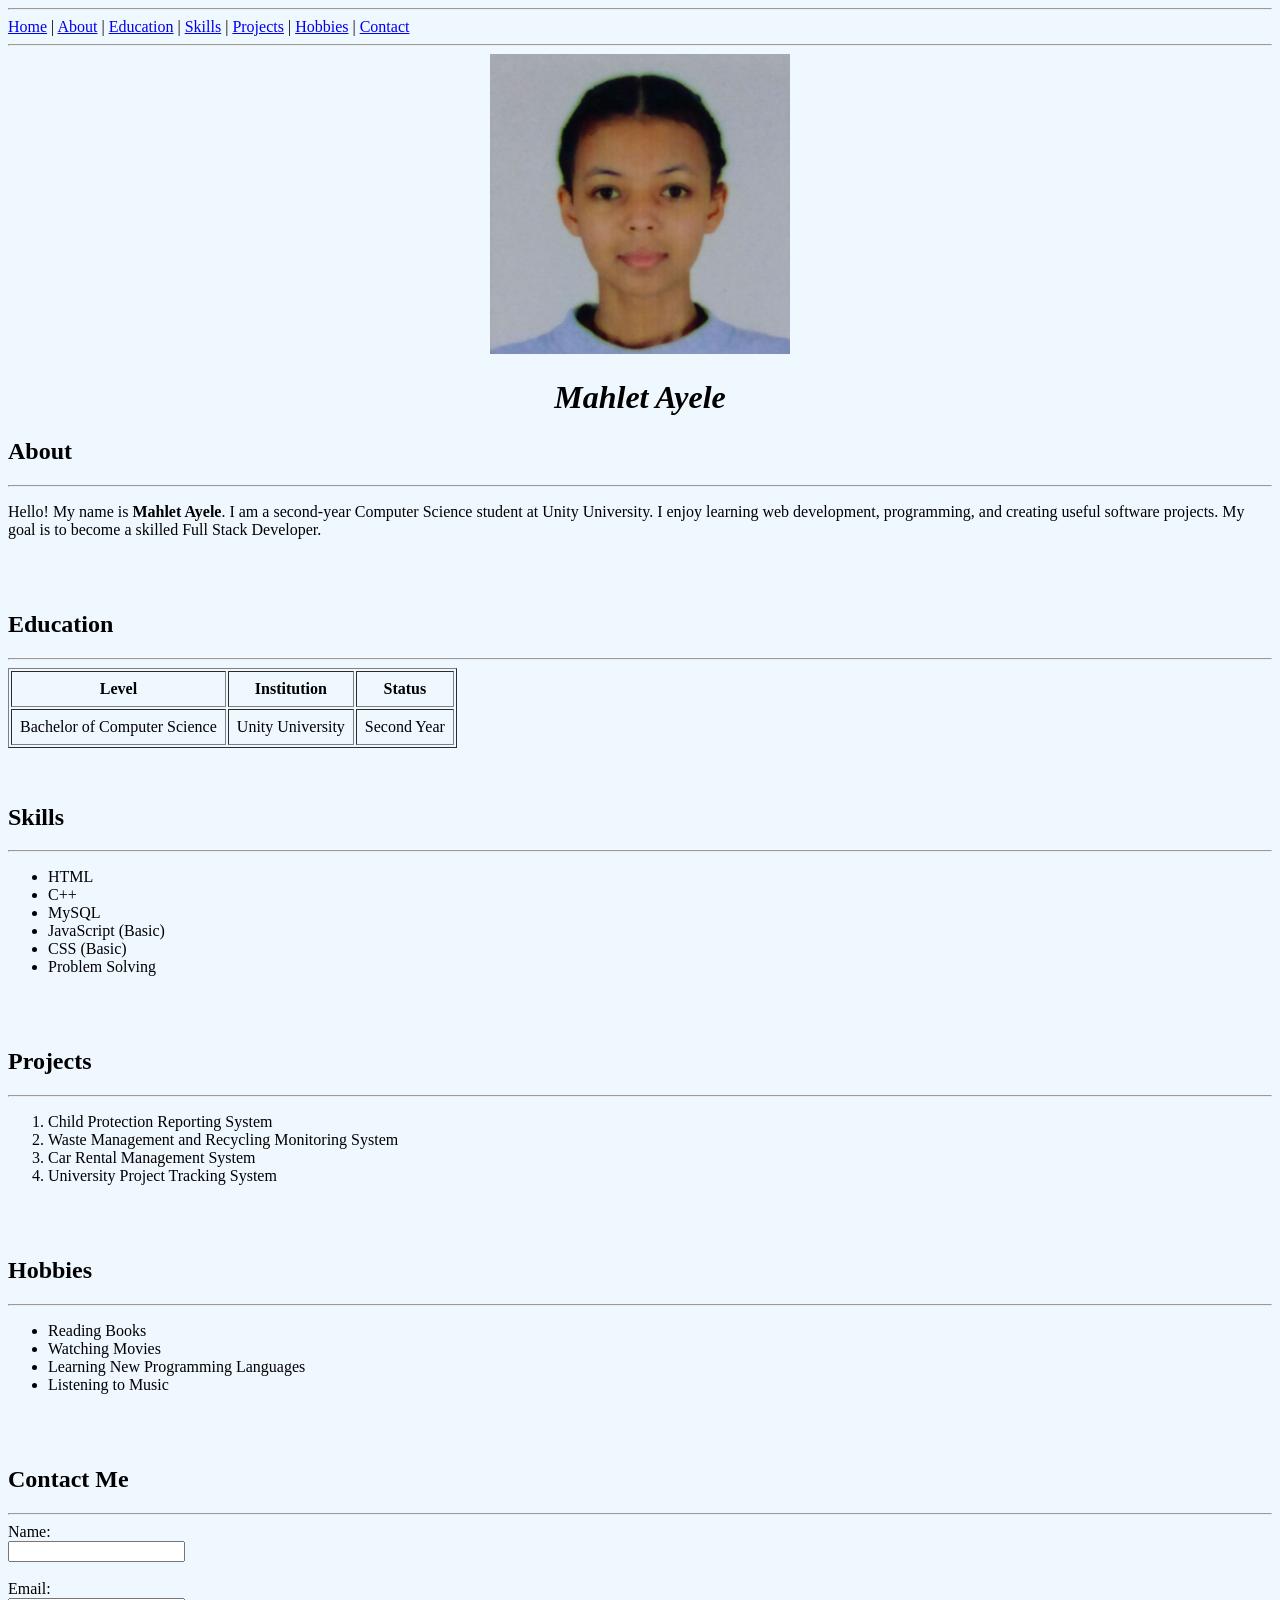
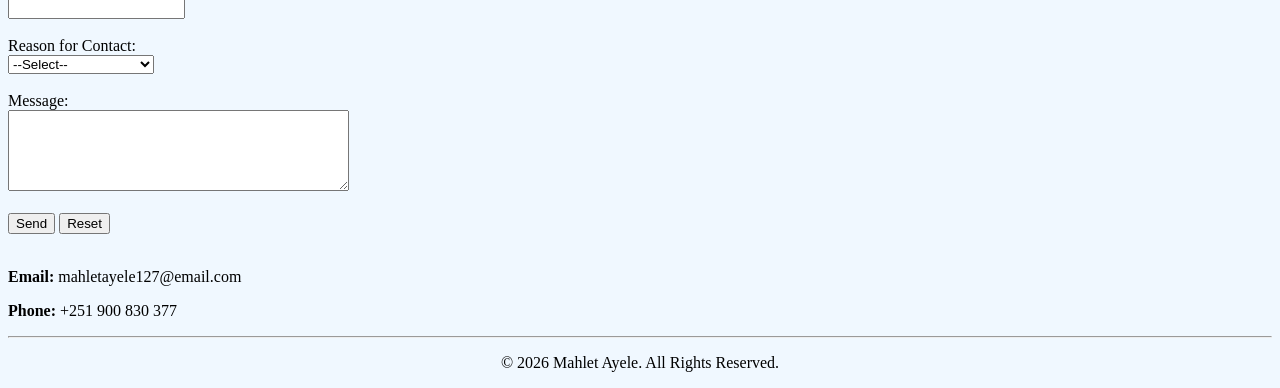
==== index.html @ 09d06539 "first" ====
<!DOCTYPE html>
<html lang="en">
<head>
    <meta charset="UTF-8">
    <meta name="viewport" content="width=device-width, initial-scale=1.0">
    <title>My Portfolio</title>
</head>
<body style="background-color: aliceblue;">

    <header>
        <hr>
        <nav>
            <a href="index.html">Home</a> |
            <a href="about.html">About</a> |
            <a href="education.html">Education</a> |
            <a href="skills.html">Skills</a> |
            <a href="projects.html">Projects</a> |
            <a href="hobbies.html">Hobbies</a> |
            <a href="contact.html">Contact</a>
        </nav>
        <hr>
        
        <center>
            <img src="profile.jpg" alt="Portrait of Mahlet Ayele" width="300" height="300">
            <h1><em>Mahlet Ayele</em></h1>
        </center>
    </header>

    <main>
 
        <section id="about">
            <h2>About</h2>
            <hr>
            <p>
                Hello! My name is <strong>Mahlet Ayele</strong>. I am a second-year
                Computer Science student at Unity University. I enjoy learning web
                development, programming, and creating useful software projects.
                My goal is to become a skilled Full Stack Developer.
            </p>
        </section>

        <br><br>

        <section id="education">
            <h2>Education</h2>
            <hr>
            <table border="1" cellpadding="8">
                <tr>
                    <th>Level</th>
                    <th>Institution</th>
                    <th>Status</th>
                </tr>

                <tr>
                    <td>Bachelor of Computer Science</td>
                    <td>Unity University</td>
                    <td>Second Year</td>
                </tr>
            </table>
        </section>

        <br><br>

        <section id="skills">
            <h2>Skills</h2>
            <hr>
            <ul>
                <li>HTML</li>
                <li>C++</li>
                <li>MySQL</li>
                <li>JavaScript (Basic)</li>
                <li>CSS (Basic)</li>
                <li>Problem Solving</li>
            </ul>
        </section>

        <br><br>

        <section id="projects">
            <h2>Projects</h2>
            <hr>
            <ol>
                <li>Child Protection Reporting System</li>
                <li>Waste Management and Recycling Monitoring System</li>
                <li>Car Rental Management System</li>
                <li>University Project Tracking System</li>
            </ol>
        </section>

        <br><br>

        <section id="hobbies">
            <h2>Hobbies</h2>
            <hr>
            <ul>
                <li>Reading Books</li>
                <li>Watching Movies</li>
                <li>Learning New Programming Languages</li>
                <li>Listening to Music</li>
            </ul>
        </section>

        <br><br>

        <section id="contact">
            <h2>Contact Me</h2>
            <hr>
            <form action="#" method="post">

                <label for="name">Name:</label><br>
                <input type="text" id="name" name="name" required><br><br>

                <label for="email">Email:</label><br>
                <input type="email" id="email" name="email" required><br><br>

                 <label for="reason">Reason for Contact:</label><br>

                <select id="reason" name="reason">
                    <option value="">--Select--</option>
                    <option value="Job Opportunity">Job Opportunity</option>
                    <option value="Internship">Internship</option>
                    <option value="Project Collaboration">Project Collaboration</option>
                    <option value="Other">Other</option>
                </select><br><br>

                <label for="message">Message:</label><br>
                <textarea id="message" name="message" rows="5" cols="40" required></textarea><br><br>

                <button type="submit">Send</button>
                <button type="reset">Reset</button> 
            </form>

            <br>

            <p><strong>Email:</strong> mahletayele127@email.com</p>
            <p><strong>Phone:</strong> +251 900 830 377</p>
        </section>

    </main>

    <hr>

    <footer align="center">
        <p>&copy; 2026 Mahlet Ayele. All Rights Reserved.</p>
    </footer>

</body>
</html>
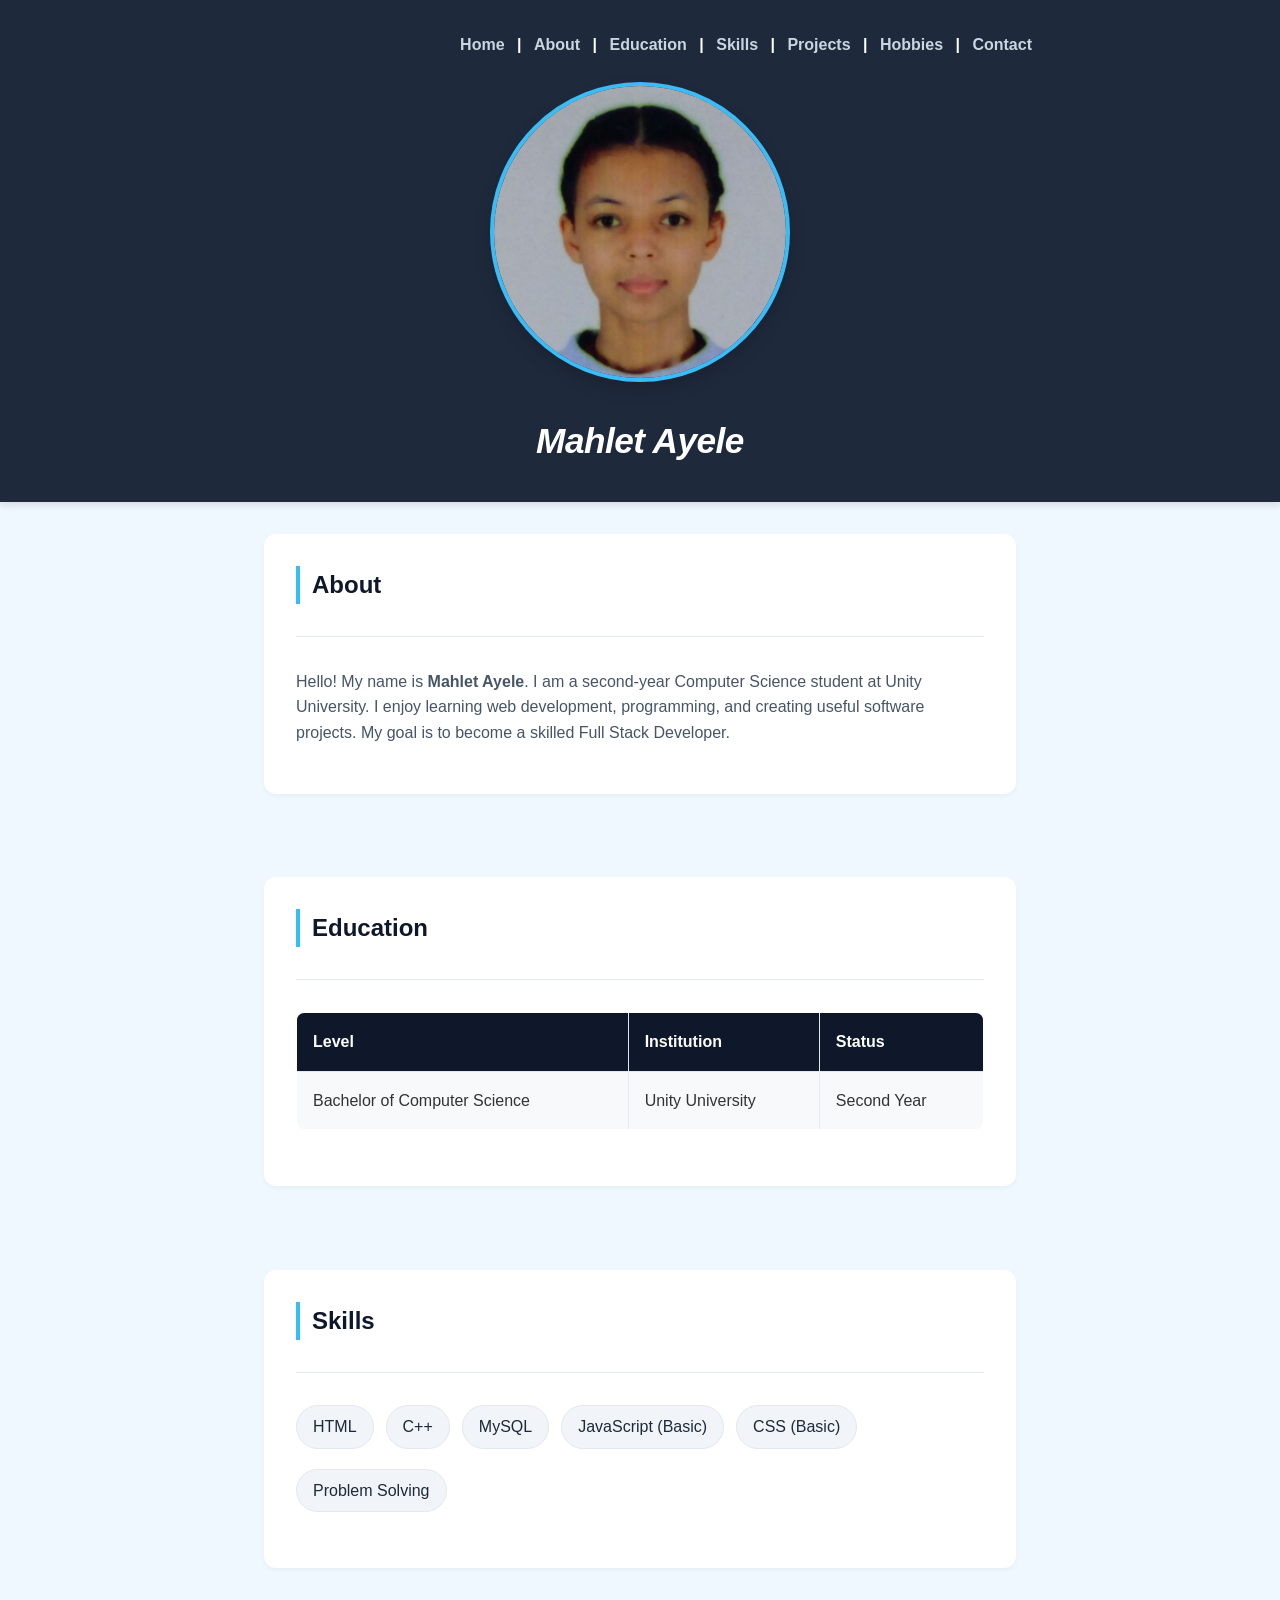
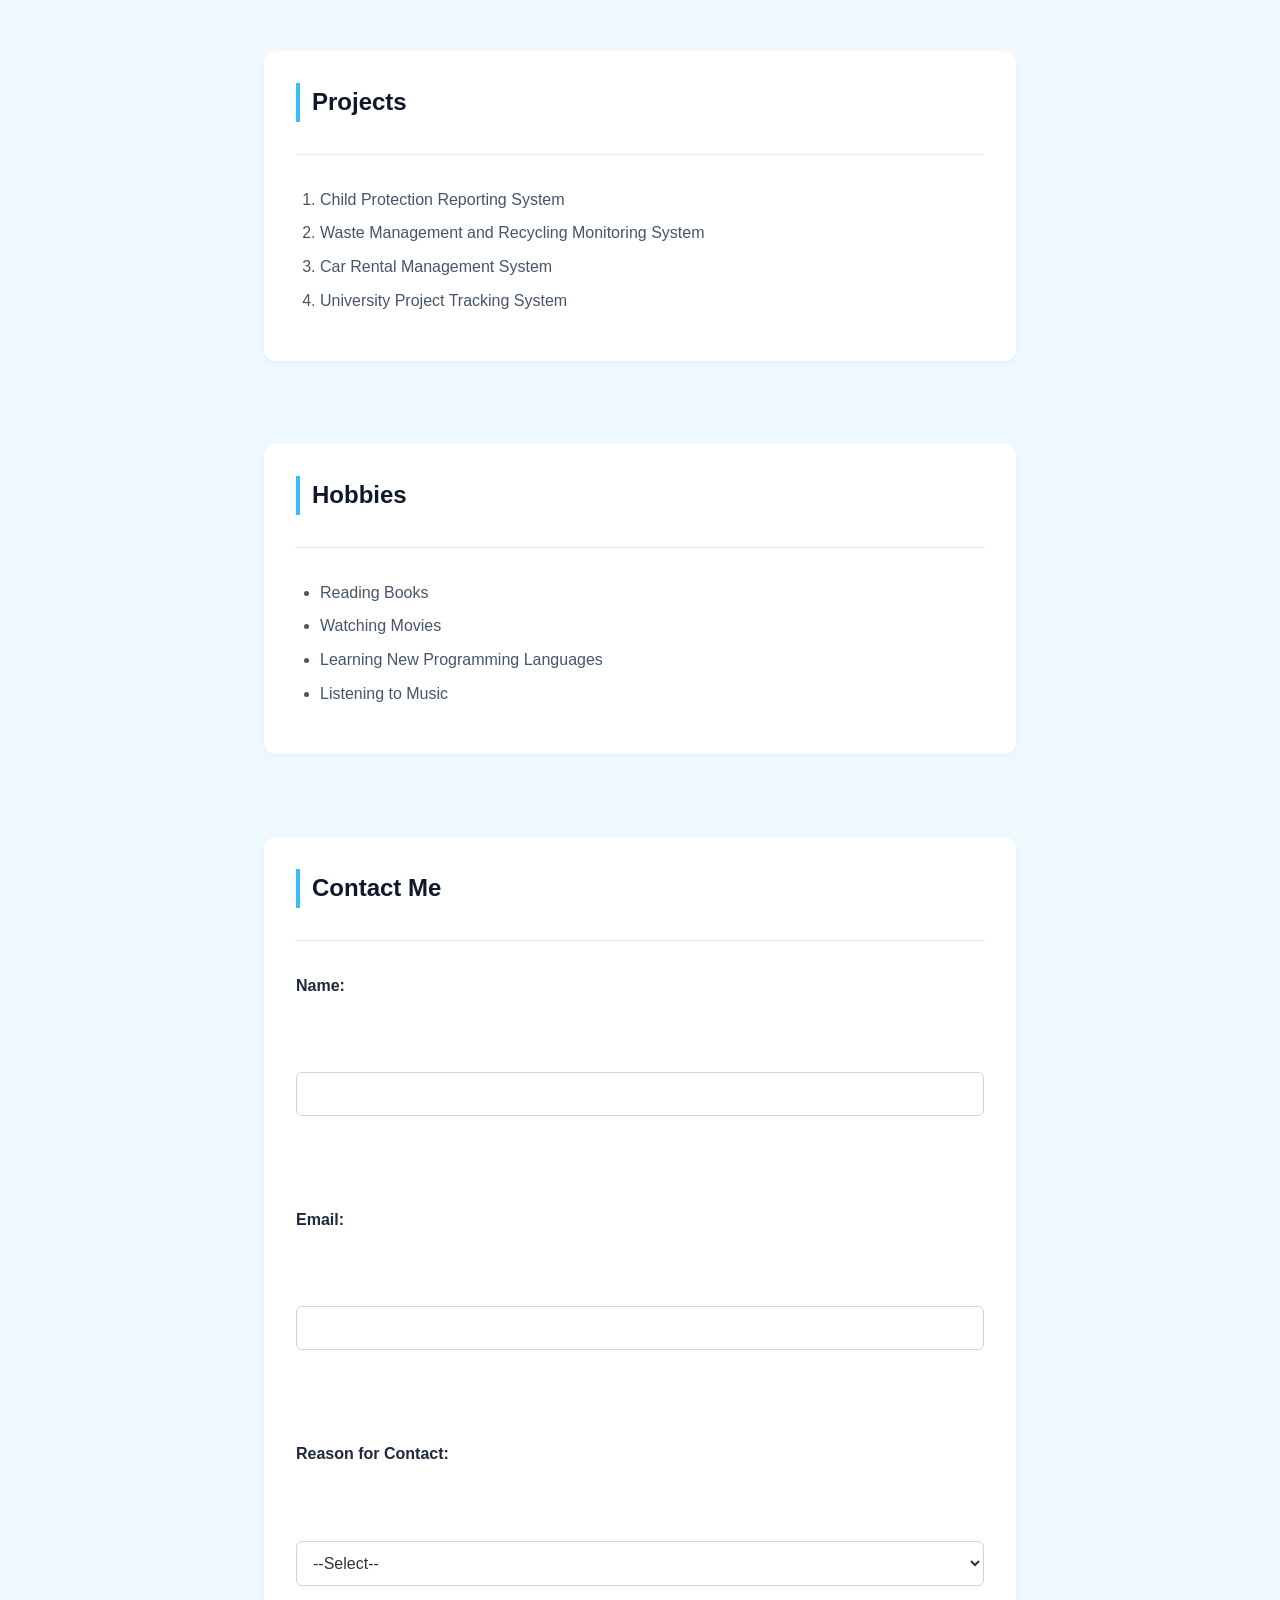
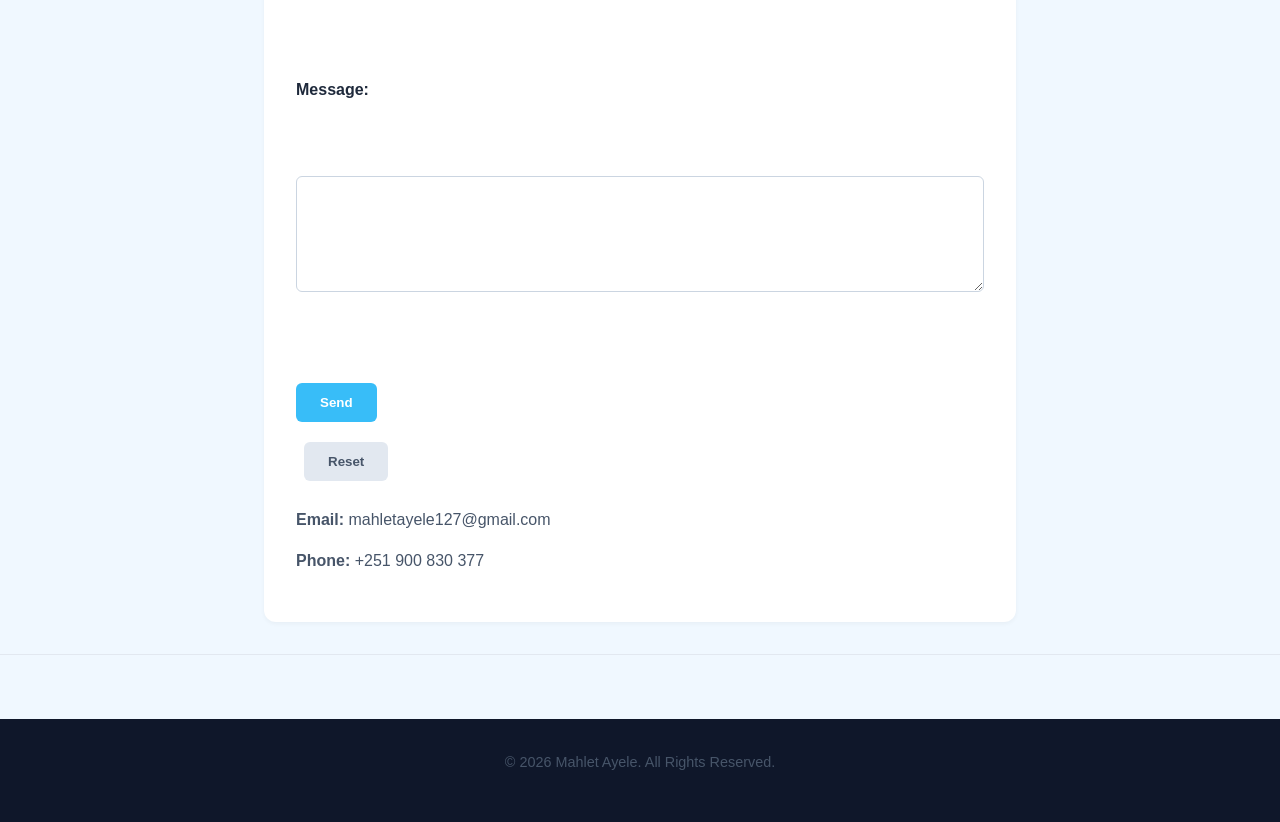
==== commit edda1c53: "Update portfolio website" ====
--- a/index.html
+++ b/index.html
@@ -4,9 +4,10 @@
     <meta charset="UTF-8">
     <meta name="viewport" content="width=device-width, initial-scale=1.0">
     <title>My Portfolio</title>
+
+    <link rel="stylesheet" href="style.css">
 </head>
 <body style="background-color: aliceblue;">
-
     <header>
         <hr>
         <nav>
@@ -132,7 +133,7 @@
 
             <br>
 
-            <p><strong>Email:</strong> mahletayele127@email.com</p>
+            <p><strong>Email:</strong> mahletayele127@gmail.com</p>
             <p><strong>Phone:</strong> +251 900 830 377</p>
         </section>
 
--- a/style.css
+++ b/style.css
@@ -0,0 +1,219 @@
+* {
+    margin: 0;
+    padding: 0;
+    box-sizing: border-box;
+}
+
+body {
+    font-family: 'Segoe UI', Tahoma, Geneva, Verdana, sans-serif;
+    line-height: 1.6;
+    color: #333333;
+    background-color: #f8f9fa;
+    padding: 0;
+}
+
+header {
+    background-color: #1e293b; 
+    color: #ffffff;
+    padding: 2rem 1rem;
+    box-shadow: 0 4px 6px rgba(0, 0, 0, 0.1);
+}
+
+nav {
+    max-width: 800px;
+    margin: 0 auto 1.5rem auto;
+    text-align: right;
+    font-weight: 600;
+}
+
+nav a {
+    color: #cbd5e1;
+    text-decoration: none;
+    margin: 0 0.5rem;
+    transition: color 0.3s ease;
+}
+
+nav a:hover {
+    color: #38bdf8;
+}
+
+header center img {
+    border-radius: 50%; 
+    border: 4px solid #38bdf8;
+    object-fit: cover;
+    box-shadow: 0 8px 16px rgba(0,0,0,0.15);
+    margin-bottom: 1rem;
+}
+
+header h1 {
+    font-size: 2.2rem;
+    letter-spacing: -0.5px;
+    margin-top: 0.5rem;
+}
+
+hr {
+    border: none;
+    height: 1px;
+    background-color: #e2e8f0;
+    margin: 2rem 0;
+}
+
+header hr {
+    display: none; 
+}
+
+main {
+    max-width: 800px;
+    margin: 2rem auto;
+    padding: 0 1.5rem;
+}
+
+section {
+    background: #ffffff;
+    padding: 2rem;
+    border-radius: 12px;
+    margin-bottom: 2rem;
+    box-shadow: 0 2px 4px rgba(0, 0, 0, 0.04);
+}
+
+h2 {
+    color: #0f172a;
+    font-size: 1.5rem;
+    margin-bottom: 1.25rem;
+    border-left: 4px solid #38bdf8;
+    padding-left: 0.75rem;
+}
+
+p {
+    margin-bottom: 1rem;
+    color: #475569;
+}
+
+p[align="middle"] {
+    text-align: left !important; 
+}
+
+ul, ol {
+    padding-left: 1.5rem;
+    margin-bottom: 1rem;
+    color: #475569;
+}
+
+li {
+    margin-bottom: 0.5rem;
+}
+
+#skills ul {
+    list-style: none;
+    padding: 0;
+    display: flex;
+    flex-wrap: wrap;
+    gap: 0.75rem;
+}
+
+#skills ul li {
+    background-color: #f1f5f9;
+    color: #1e293b;
+    padding: 0.5rem 1rem;
+    border-radius: 30px;
+    font-weight: 500;
+    border: 1px solid #e2e8f0;
+}
+
+table {
+    width: 100%;
+    border-collapse: collapse;
+    margin: 1.5rem 0;
+    background: #ffffff;
+    border-radius: 8px;
+    overflow: hidden;
+}
+
+th, td {
+    padding: 1rem;
+    text-align: left;
+    border: 1px solid #e2e8f0;
+}
+
+th {
+    background-color: #0f172a;
+    color: #ffffff;
+    font-weight: 600;
+}
+
+tr:nth-child(even) {
+    background-color: #f8f9fa;
+}
+
+form {
+    display: flex;
+    flex-direction: column;
+    gap: 1.25rem;
+}
+
+form div {
+    display: flex;
+    flex-direction: column;
+}
+
+label {
+    font-weight: 600;
+    margin-bottom: 0.5rem;
+    color: #1e293b;
+}
+
+input[type="text"],
+input[type="email"],
+select,
+textarea {
+    width: 100%;
+    padding: 0.75rem;
+    border: 1px solid #cbd5e1;
+    border-radius: 6px;
+    font-family: inherit;
+    font-size: 1rem;
+    color: #333333;
+    background-color: #ffffff;
+    transition: border-color 0.2s ease, box-shadow 0.2s ease;
+}
+
+input:focus, select:focus, textarea:focus {
+    outline: none;
+    border-color: #38bdf8;
+    box-shadow: 0 0 0 3px rgba(56, 189, 248, 0.15);
+}
+
+button {
+    background-color: #38bdf8;
+    color: #ffffff;
+    font-weight: 600;
+    padding: 0.75rem 1.5rem;
+    border: none;
+    border-radius: 6px;
+    cursor: pointer;
+    transition: background-color 0.2s ease;
+    align-self: flex-start;
+}
+
+button:hover {
+    background-color: #0284c7;
+}
+
+button[type="reset"] {
+    background-color: #e2e8f0;
+    color: #475569;
+    margin-left: 0.5rem;
+}
+
+button[type="reset"]:hover {
+    background-color: #cbd5e1;
+}
+
+footer {
+    text-align: center;
+    padding: 2rem;
+    margin-top: 4rem;
+    background-color: #0f172a;
+    color: #94a3b8;
+    font-size: 0.9rem;
+}
